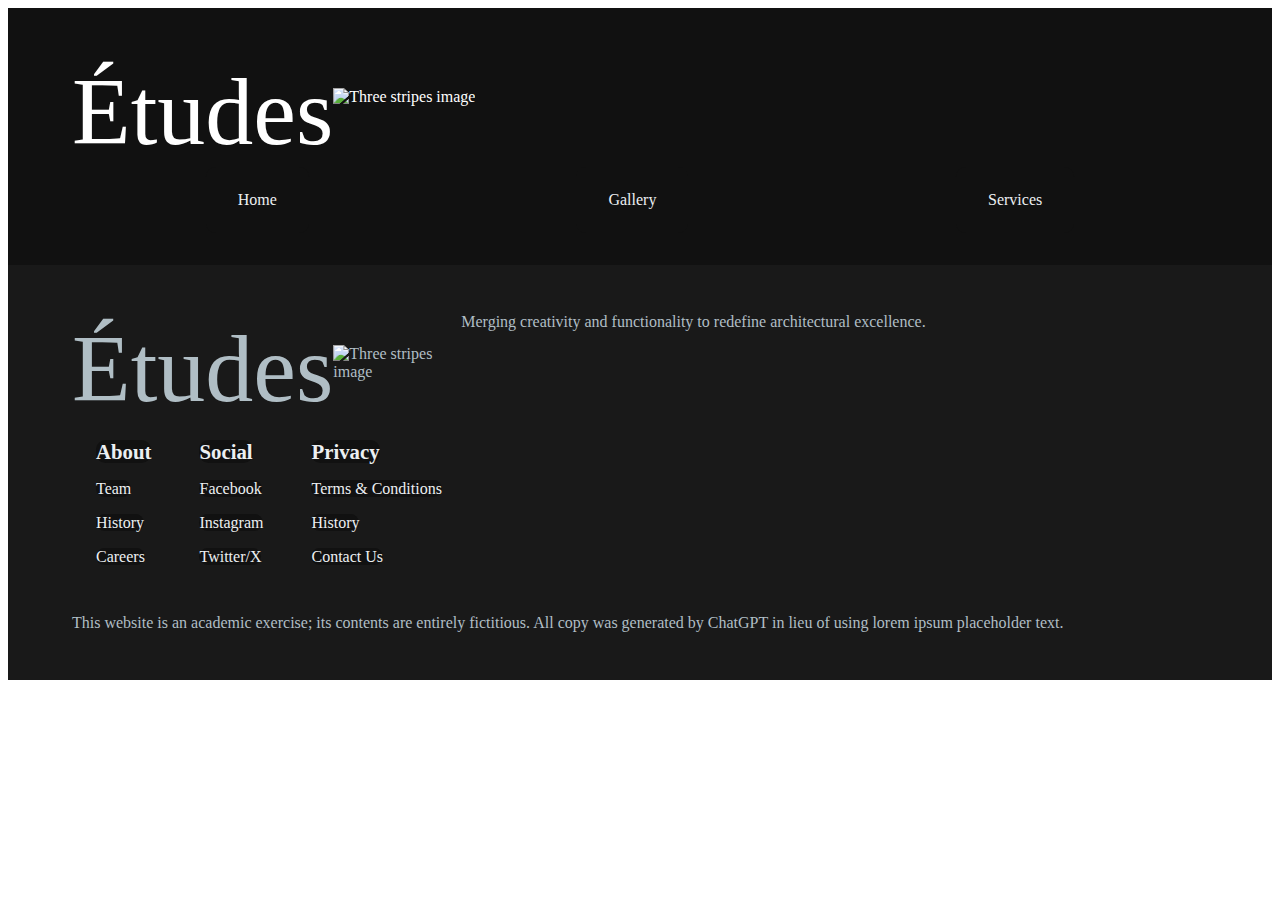
==== dmit-1530-assignment-1-start/gallery.html @ 37e44d44 "Starting page 2 small size view" ====
<!DOCTYPE html>
<html lang="en">

<head>
    <meta charset="UTF-8">
    <meta name="viewport" content="width=device-width, initial-scale=1.0">

    <!-- Additional Meta Information -->
    <meta name="author" content="Jane Griggs | JaneGriggs on GitHub">
    <meta name="description"
        content="This is a fictitious architectural firm, for DMIT1530 - Assignment 1, used to assess student understanding of flexbox layouts, relative units, media queries and responsive Web Design. ">

    <title>Architectural Excellence</title>

    <!-- Stylesheets -->
    <link rel="stylesheet" href="css/reset.css">
    <link rel="stylesheet" href="css/styles.css">
</head>

<body>
    <header>
        <div class="flex-header">
            <p class="logo-text">Études</p>
            <img src="img/ix.png" alt="Three stripes image">
        </div>
        <nav>
            <a href="index.html">Home</a>
            <a href="gallery.html">Gallery</a>
            <a href="services.html">Services</a>
        </nav>
    </header>
    <main>

    </main>
    <footer>
        <p class="logo-text">Études</p>
        <img src="img/ix.png" alt="Three stripes image">
        <p>Merging creativity and functionality to redefine architectural excellence.</p>
        <nav>
            <ul>
                <li><a href="about.html">About</a></li>
                <li><a href="team.html">Team</a></li>
                <li><a href="history.html">History</a></li>
                <li><a href="careers.html">Careers</a></li>
            </ul>
            <ul>
                <li><a href="social.html">Social</a></li>
                <li><a href="#">Facebook</a></li>
                <li><a href="#">Instagram</a></li>
                <li><a href="#">Twitter/X</a></li>
            </ul>
            <ul>
                <li><a href="privacy.html">Privacy</a></li>
                <li><a href="terms.html">Terms & Conditions</a></li>
                <li><a href="history.html">History</a></li>
                <li><a href="contact.html">Contact Us</a></li>
            </ul>
        </nav>

        <p>This website is an academic exercise; its contents are entirely fictitious. All copy was generated by ChatGPT
            in lieu of using lorem ipsum placeholder text.</p>
    </footer>
</body>

</html>
---- dmit-1530-assignment-1-start/css/styles.css ----
.libre-baskerville-bold {
    font-family: "Libre Baskerville", serif;
    font-weight: 700;
    font-style: normal;
}

:root {
    --blue-grey-50: #ECEFF1;
    --blue-grey-100: #CFD8DC;
    --blue-grey-200: #B0BEC5;
    --blue-grey-900: #263238;
    --annie-setter: #78909C;

    --header-background: #111111;
    --footer-background: #191919;
    --header-footer-color: #ffffff;
}

header {

    background-color: var(--header-background);
    color: #fff;
    padding: 2rem 4rem;
}

.flex-header {
    display: flex;
    flex-direction: row;
    max-height: 11rem;

}

.logo-text {
    font-family: "Libre Baskerville", serif;
    font-size: 6em;
    margin-top: 1rem;
    margin-bottom: 0;
}

div img {
    max-width: 10em;
    max-height: 8em;
    margin-top: 3rem;
    padding-bottom: 3rem;
}

header nav {
    display: flex;
    flex-wrap: wrap;
    justify-content: space-around;
}

header nav p {
    font-size: 1.4rem;
}

h2,
body {
    color: #000;
    text-align: center;
}

h2 {
    font-family: sans-serif;
    font-weight: 400;
    font-size: 2.8rem;
    margin-top: 0;
}

h2:first-child {
    padding-top: 4rem;
}

h3 {
    font-size: 1.5rem;
}

section {
    padding-left: 4rem;
    padding-right: 4rem;
}

.asterisk {
    font-size: 4rem;
    margin: 0rem;
    max-height: 4rem;
}

.asterisk-first {
    padding-top: 6rem;
    margin-top: 0rem;
    font-size: 4rem;
    max-height: 4rem;
}

section p {
    font-size: 1.3rem;
    margin-bottom: 4rem;
}

.annie-setter {
    padding-bottom: 4rem;
    background-color: var(--annie-setter);
    color: var(--blue-grey-50);
}

.annie-setter p {
    margin-bottom: 1rem;
}

.annie-setter h2 {
    color: var(--blue-grey-50);
}

section:first-child {
    background-color: var(--blue-grey-50);
}

main section img {

    border-radius: 2rem;
    margin: 3rem 0rem;
    padding: 2rem 0rem;
}

a {
    padding: 1.5rem 2rem;
    background-color: var(--header-background);
    border: #000 solid 2px round;
    border-radius: .60rem;
    text-decoration: none;
    color: var(--blue-grey-50);
}

.your-world {
    font-size: 2.5rem;
    margin-top: 0rem;
}

.section-two {
    background-color: var(--blue-grey-100);
    padding-bottom: 2rem;
}

.section-two img {
    margin-bottom: 0rem;
}

.asterisk-left {
    text-align: left;
    font-size: 4rem;
    margin: 0rem;
    max-height: 4rem;
}

.list-heading {
    text-align: left;
    font-size: 1.5rem;
    font-weight: bold;
    margin-bottom: 1rem;
}

ul {
    padding: 0rem 1.5rem;
}

li {
    text-align: left;
    margin-bottom: 1rem;
    font-size: 1.2rem;
}

span {
    font-weight: bold;
    font-size: 1.2rem;
}

.section-three {
    background-color: var(--blue-grey-900);
    padding: 5rem 2.5rem;
}

.section-three div {
    border: #fff solid 2px;
    background-color: white;
    border-radius: .60rem;
    padding: 0rem 2rem 6rem 2rem;

}

footer {
    display: flex;
    flex-wrap: wrap;
    background-color: var(--footer-background);
    color: #fff;
    padding: 2rem 4rem;
}

footer img {
    max-width: 8em;
    max-height: 6em;
    margin-top: 3rem;
    padding-bottom: 1.5rem;
}

footer:nth-child(3) {
    color: var(--blue-grey-200);
    text-align: left;
}

footer nav {
    display: flex;
    flex-direction: row;
    color: white;
}

footer ul {
    justify-content: center;
}

footer li {
    font-size: 1rem;
    list-style-type: none;
    text-align: left;

}

footer li a {
    padding: 0;
}

footer nav ul li:first-child {
    font-weight: bold;
    font-size: 1.3rem;
}

footer p:last-child {
    color: var(--blue-grey-200);
    text-align: center;

}
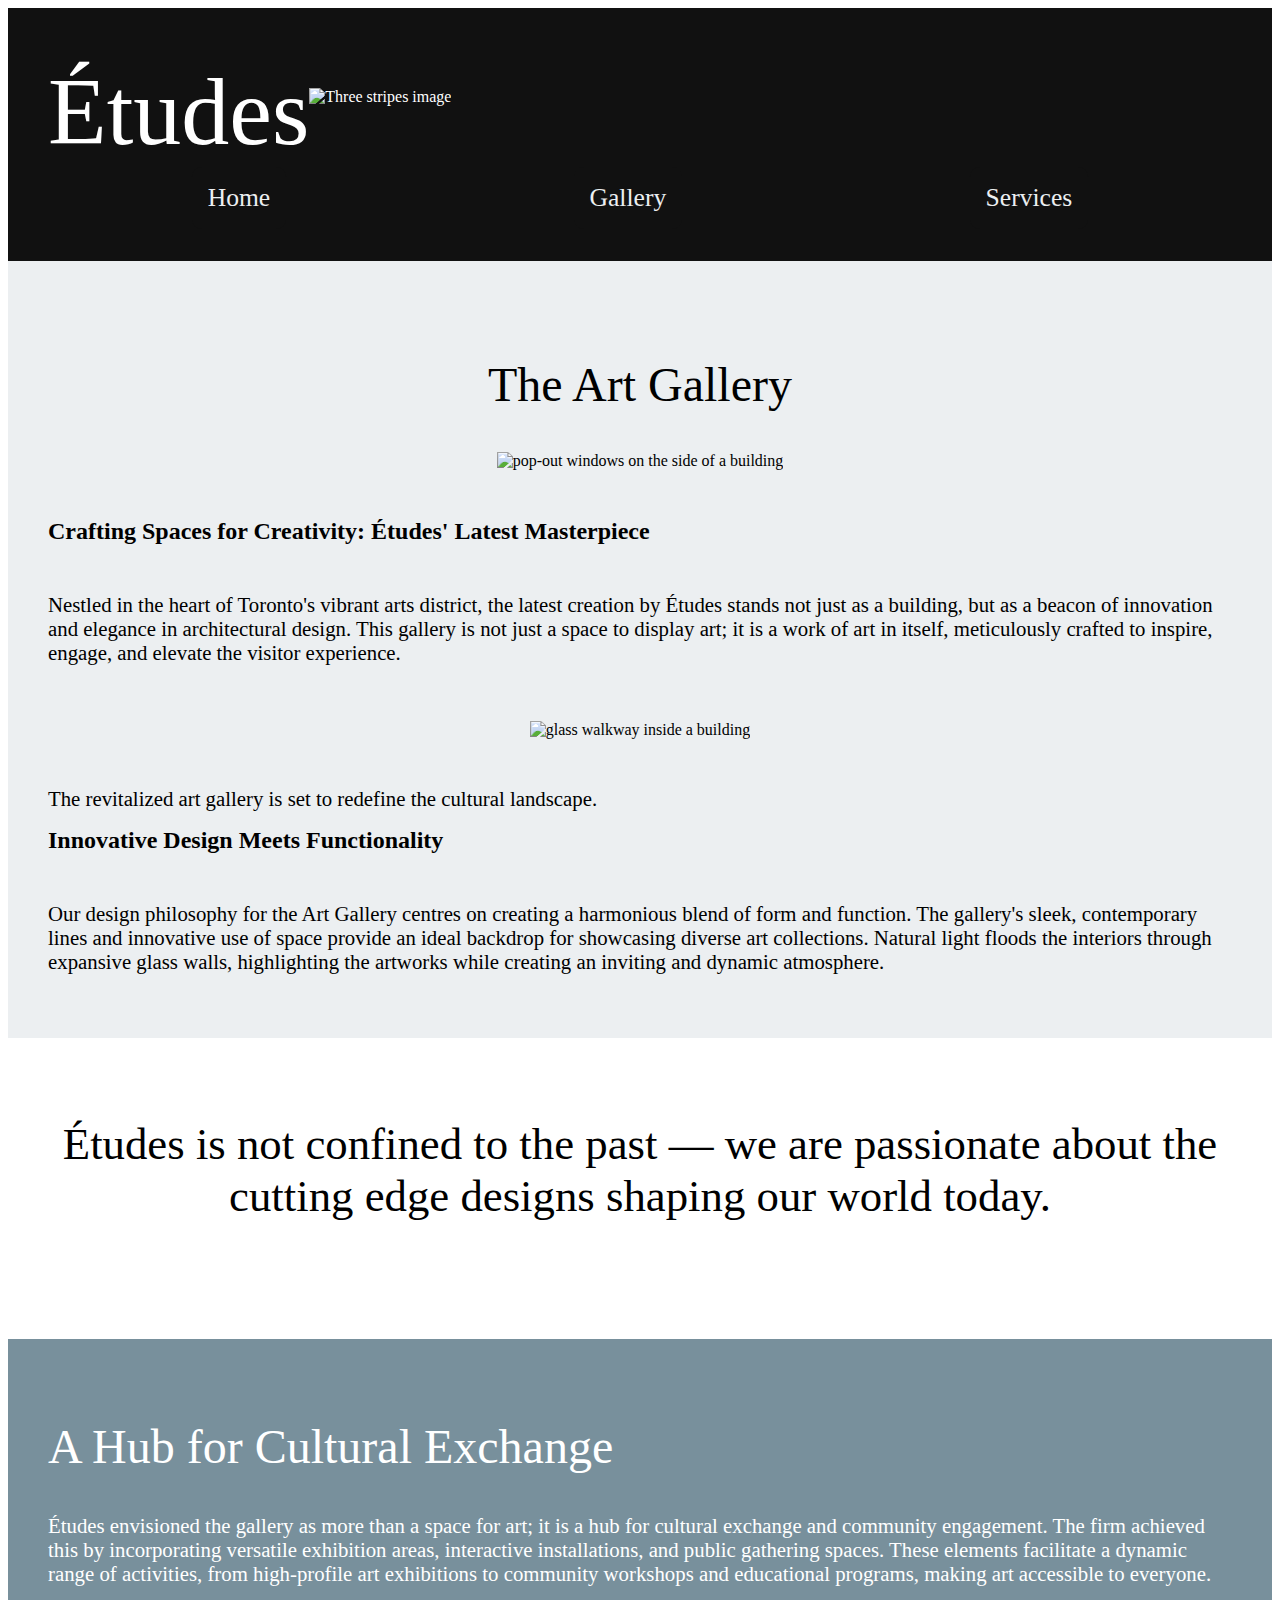
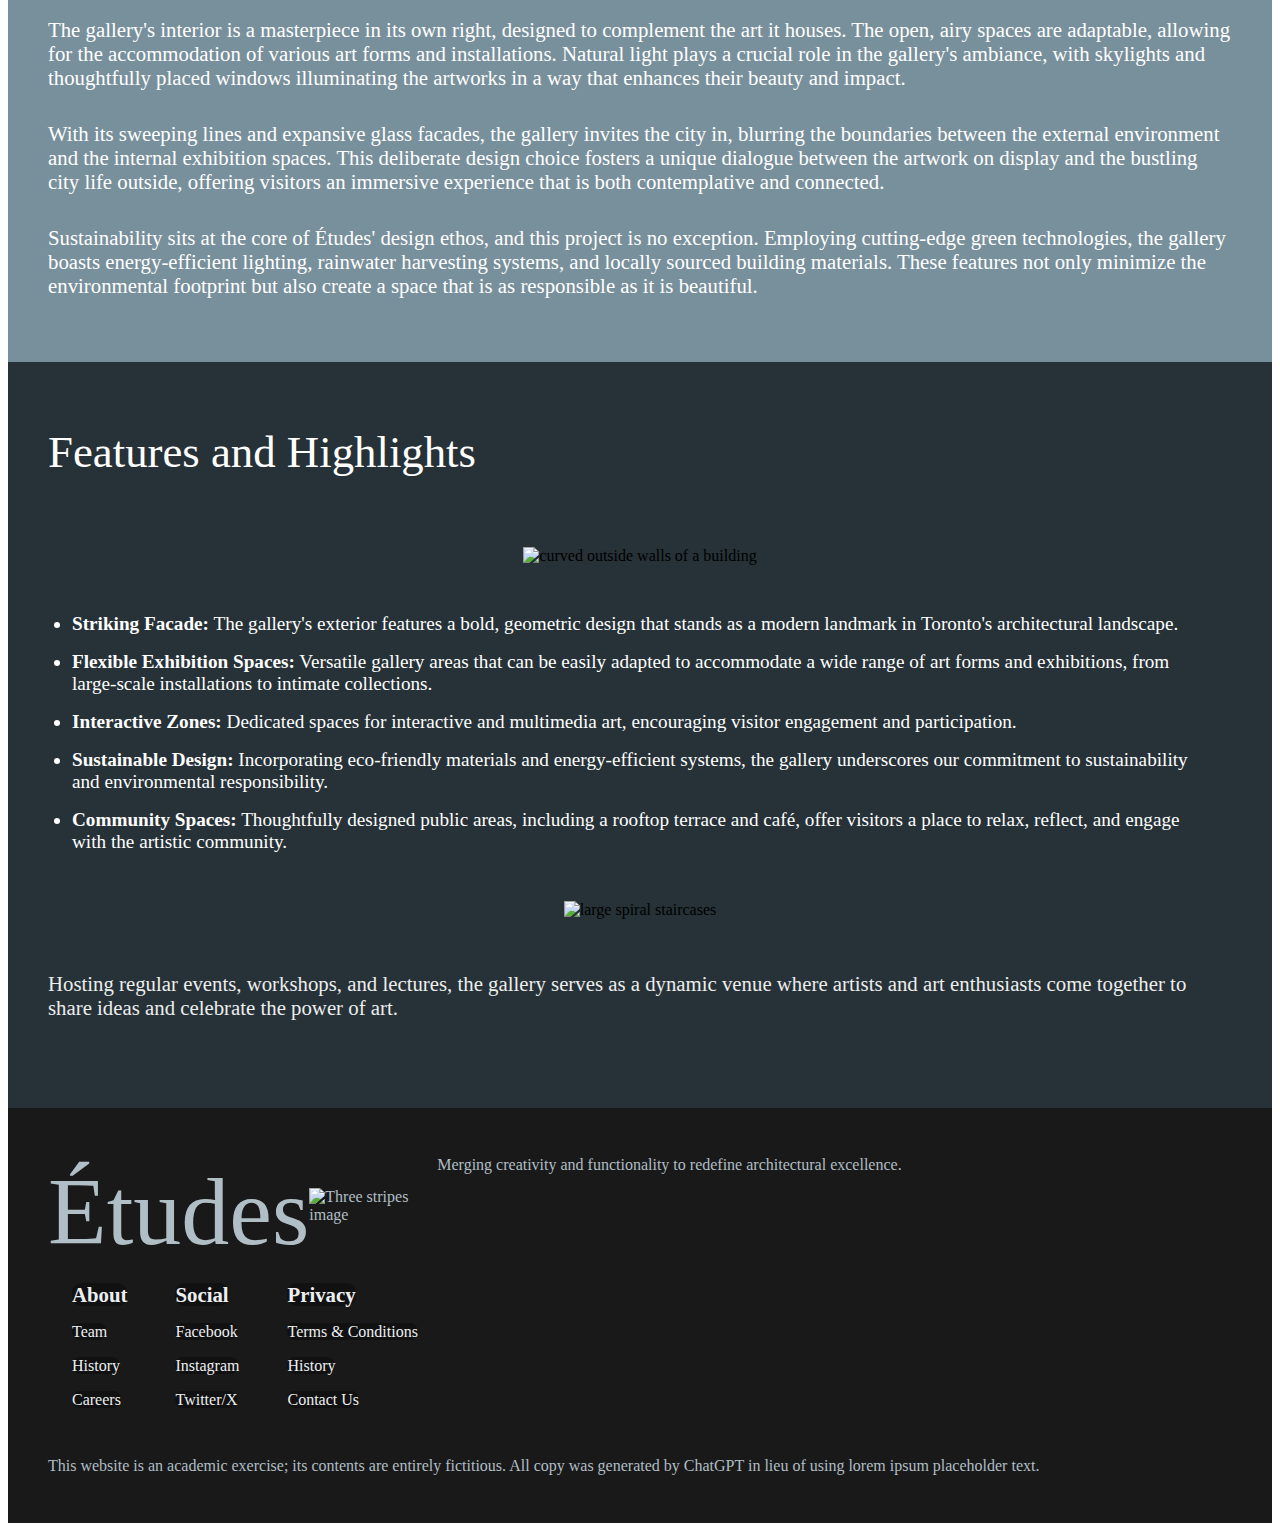
==== commit 5c6d0ebf: "Page 2 small image created" ====
--- a/dmit-1530-assignment-1-start/gallery.html
+++ b/dmit-1530-assignment-1-start/gallery.html
@@ -10,7 +10,7 @@
     <meta name="description"
         content="This is a fictitious architectural firm, for DMIT1530 - Assignment 1, used to assess student understanding of flexbox layouts, relative units, media queries and responsive Web Design. ">
 
-    <title>Architectural Excellence</title>
+    <title>The Art Gallery</title>
 
     <!-- Stylesheets -->
     <link rel="stylesheet" href="css/reset.css">
@@ -30,7 +30,86 @@
         </nav>
     </header>
     <main>
+        <section class="gallery-one">
+            <h2>The Art Gallery</h2>
+            <img src="img/vii.webp" alt="pop-out windows on the side of a building">
 
+            <h3>Crafting Spaces for Creativity: Études' Latest Masterpiece</h3>
+            <p>Nestled in the heart of Toronto's
+                vibrant arts district, the latest creation by Études stands not just as a building, but as a beacon of
+                innovation and elegance in architectural design. This gallery is not just a space to display art; it is
+                a work of art in itself, meticulously crafted to inspire, engage, and elevate the visitor experience.
+            </p>
+
+            <img src="img/iv.webp" alt="glass walkway inside a building">
+            <p>The revitalized art gallery is set to redefine the cultural landscape.</p>
+
+            <h3>Innovative Design Meets Functionality</h3>
+            <p>Our design philosophy for the Art Gallery centres on creating a harmonious blend of form
+                and function. The gallery's sleek, contemporary lines and innovative use of space provide an ideal
+                backdrop for showcasing diverse art collections. Natural light floods the interiors through expansive
+                glass walls, highlighting the artworks while creating an inviting and dynamic atmosphere.</p>
+        </section>
+        <section class="gallery-two">
+            <h2>Études is not confined to the past — we are passionate about the cutting edge designs shaping our world
+                today.</h2>
+        </section>
+        <section class="gallery-three">
+
+            <h2>A Hub for Cultural Exchange</h2>
+            <p>Études envisioned the gallery as more than a space for art; it is a hub for cultural exchange and
+                community engagement. The firm achieved this by incorporating versatile exhibition areas, interactive
+                installations,
+                and public gathering spaces. These elements facilitate a dynamic range of activities, from high-profile
+                art exhibitions to community workshops and educational programs, making art accessible to everyone.</p>
+
+            <p>The gallery's interior is a masterpiece in its own right, designed to complement the art it houses. The
+                open, airy spaces are adaptable, allowing for the accommodation of various art forms and installations.
+                Natural light plays a crucial role in the gallery's ambiance, with skylights and thoughtfully placed
+                windows illuminating the artworks in a way that enhances their beauty and impact.</p>
+
+            <p>With its sweeping lines and expansive glass facades, the gallery invites the city in, blurring the
+                boundaries between the external environment and the internal exhibition spaces. This deliberate design
+                choice
+                fosters a unique dialogue between the artwork on display and the bustling city life outside, offering
+                visitors an immersive experience that is both contemplative and connected.</p>
+
+            <p>Sustainability sits at the core of Études' design ethos, and this project is no exception. Employing
+                cutting-edge green technologies, the gallery boasts energy-efficient lighting, rainwater harvesting
+                systems,
+                and locally sourced building materials. These features not only minimize the environmental footprint but
+                also
+                create a space that is as responsible as it is beautiful.</p>
+        </section>
+        <section class="gallery-four">
+
+            <h2>Features and Highlights</h2>
+            <img src="img/v.webp" alt="curved outside walls of a building">
+
+            <ul>
+                <li><span>Striking Facade:</span> The gallery's exterior features a bold, geometric design that stands
+                    as a modern
+                    landmark in Toronto's architectural landscape.</li>
+                <li><span>Flexible Exhibition Spaces:</span> Versatile gallery areas that can be easily adapted to
+                    accommodate a wide
+                    range of art forms and exhibitions, from
+                    large-scale installations to intimate collections.</li>
+                <li><span>Interactive Zones:</span> Dedicated spaces for interactive and multimedia art, encouraging
+                    visitor
+                    engagement and participation.</li>
+                <li><span>Sustainable Design:</span> Incorporating eco-friendly materials and energy-efficient
+                    systems, the gallery
+                    underscores our commitment to
+                    sustainability and environmental responsibility.</li>
+                <li><span>Community Spaces:</span> Thoughtfully designed public areas, including a rooftop terrace and
+                    café, offer
+                    visitors a place to relax, reflect, and engage with the artistic community.</li>
+            </ul>
+
+            <img src="img/i.webp" alt="large spiral staircases">
+            <p>Hosting regular events, workshops, and lectures, the gallery serves as a dynamic venue where artists and
+                art enthusiasts come together to share ideas and celebrate the power of art.</p>
+        </section>
     </main>
     <footer>
         <p class="logo-text">Études</p>
--- a/dmit-1530-assignment-1-start/css/styles.css
+++ b/dmit-1530-assignment-1-start/css/styles.css
@@ -8,19 +8,23 @@
     --blue-grey-50: #ECEFF1;
     --blue-grey-100: #CFD8DC;
     --blue-grey-200: #B0BEC5;
+    --blue-grey-800: #37474f;
     --blue-grey-900: #263238;
     --annie-setter: #78909C;
+    --ED-text-color: #EDEDED;
+
 
     --header-background: #111111;
     --footer-background: #191919;
-    --header-footer-color: #ffffff;
-}
-
+    --white: #ffffff;
+}
+
+/*Header remains the same for all pages per assignment specs*/
 header {
 
     background-color: var(--header-background);
-    color: #fff;
-    padding: 2rem 4rem;
+    color: var(--white);
+    padding: 2rem 2.5rem;
 }
 
 .flex-header {
@@ -50,8 +54,10 @@
     justify-content: space-around;
 }
 
-header nav p {
-    font-size: 1.4rem;
+header nav a {
+    font-size: 1.6rem;
+    padding: 1rem 1rem;
+
 }
 
 h2,
@@ -76,8 +82,8 @@
 }
 
 section {
-    padding-left: 4rem;
-    padding-right: 4rem;
+    padding-left: 2.5rem;
+    padding-right: 2.5rem;
 }
 
 .asterisk {
@@ -188,12 +194,13 @@
 
 }
 
+/*Footer remains the same for all pages per assignment specs*/
 footer {
     display: flex;
     flex-wrap: wrap;
     background-color: var(--footer-background);
     color: #fff;
-    padding: 2rem 4rem;
+    padding: 2rem 2.5rem;
 }
 
 footer img {
@@ -211,7 +218,7 @@
 footer nav {
     display: flex;
     flex-direction: row;
-    color: white;
+    color: var(--white);
 }
 
 footer ul {
@@ -238,4 +245,98 @@
     color: var(--blue-grey-200);
     text-align: center;
 
-}+}
+
+/*MEDIA QUERIES FOR HOME PAGE*/
+
+
+
+/*THE FOLLOWING CSS IS FOR GALLERY PAGE*/
+
+/*  --blue-grey-50: #ECEFF1;
+    --blue-grey-100: #CFD8DC;
+    --blue-grey-200: #B0BEC5;
+    --blue-grey-900: #263238;
+    --annie-setter: #78909C;
+*/
+.gallery-one {
+    padding-bottom: 3rem;
+}
+
+.gallery-one h2 {
+    margin: 0 auto;
+    padding-top: 6rem;
+    font-family: "Libre Baskerville", serif;
+    font-size: 3rem;
+    font-weight: 500;
+}
+
+.gallery-one img {
+    margin: 0 auto;
+    padding-top: 2.5rem;
+}
+
+.gallery-one p,
+.gallery-one h3 {
+    text-align: left;
+    margin-bottom: 1rem;
+    margin-top: 1rem;
+}
+
+.gallery-one h3 {
+    padding-bottom: 2rem;
+}
+
+.gallery-two h2 {
+    font-family: "Libre Baskerville", serif;
+    font-weight: 300;
+    padding-top: 5rem;
+    padding-bottom: 5rem;
+}
+
+.gallery-three {
+    background-color: var(--annie-setter);
+    text-align: left;
+    color: var(--white);
+    padding-bottom: 2rem;
+}
+
+.gallery-three h2 {
+    padding-top: 5rem;
+    color: var(--white);
+    font-family: "Libre Baskerville", serif;
+    text-align: left;
+    font-size: 3rem;
+}
+
+.gallery-three p {
+    margin-bottom: 2rem;
+}
+
+.gallery-four {
+    background-color: var(--blue-grey-900);
+    padding-bottom: 1.5rem;
+}
+
+.gallery-four h2 {
+    font-family: "Libre Baskerville", serif;
+    text-align: left;
+    color: var(--white);
+}
+
+.gallery-four img {
+    width: 100%;
+    margin: 0 auto;
+}
+
+.gallery-four li {
+    color: var(--white);
+}
+
+.gallery-four p {
+    text-align: left;
+    color: var(--ED-text-color);
+
+}
+
+/*MEDIA QUERIES FOR GALLERY PAGE*/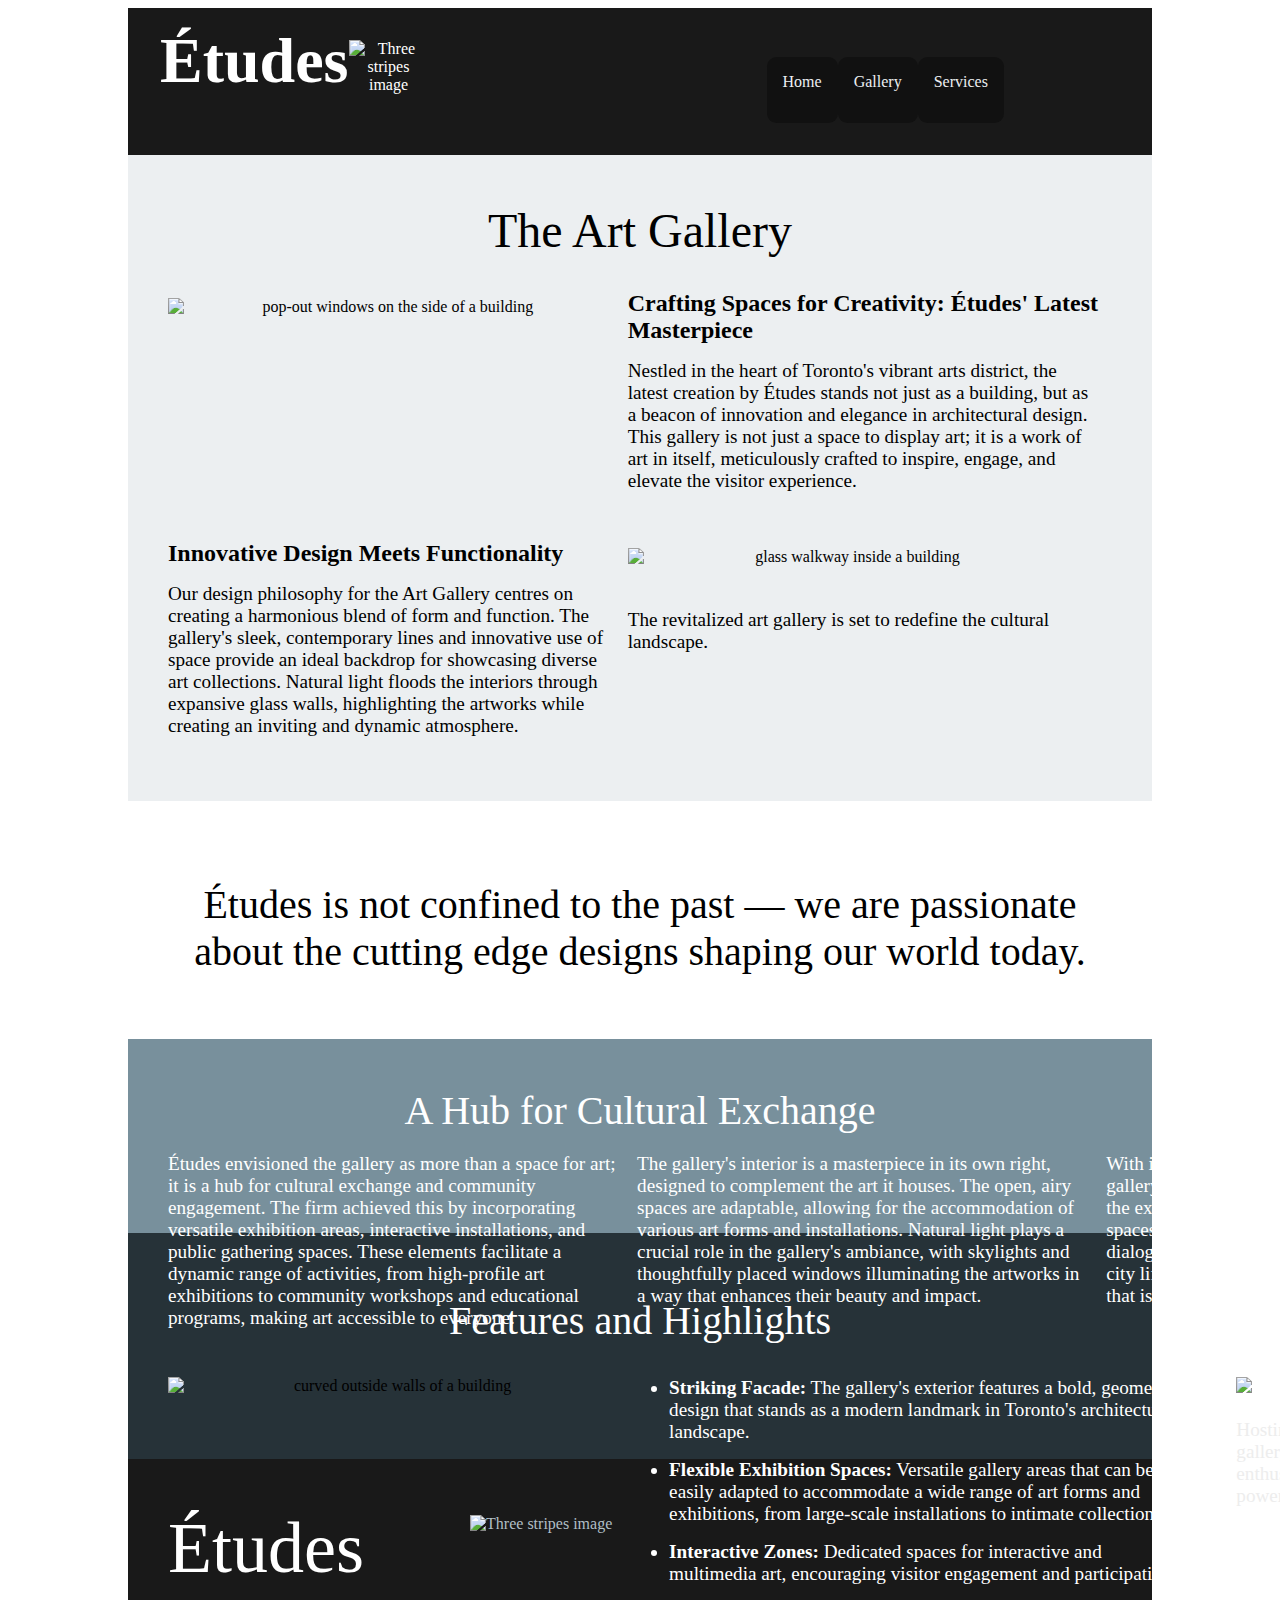
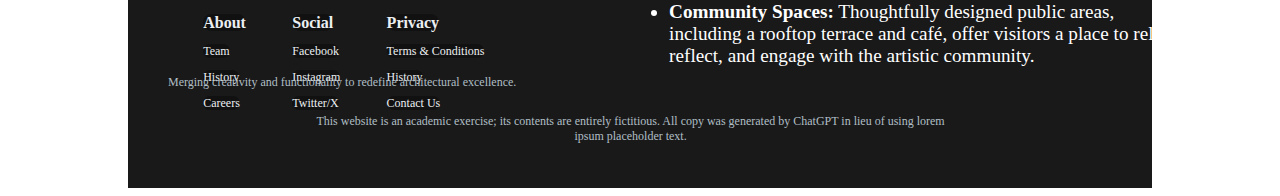
==== commit 5ee837f2: "Medium screens for both pages done" ====
--- a/dmit-1530-assignment-1-start/gallery.html
+++ b/dmit-1530-assignment-1-start/gallery.html
@@ -18,127 +18,172 @@
 </head>
 
 <body>
-    <header>
-        <div class="flex-header">
+    <div class="gallery-container">
+        <header>
+            <h1 class="logo-text-header">Études</h1>
+            <img src="img/ix.png" alt="Three stripes image">
+            <nav>
+                <a href="index.html">Home</a>
+                <a href="gallery.html">Gallery</a>
+                <a href="services.html">Services</a>
+            </nav>
+
+        </header>
+        <main>
+            <section class="gallery-one">
+                <h2>The Art Gallery</h2>
+                <div class="gallery-flex">
+                    <img src="img/vii.webp" alt="pop-out windows on the side of a building">
+                    <div>
+                        <h3>Crafting Spaces for Creativity: Études' Latest Masterpiece</h3>
+                        <p>Nestled in the heart of Toronto's
+                            vibrant arts district, the latest creation by Études stands not just as a building, but as a
+                            beacon
+                            of
+                            innovation and elegance in architectural design. This gallery is not just a space to display
+                            art; it
+                            is
+                            a work of art in itself, meticulously crafted to inspire, engage, and elevate the visitor
+                            experience.
+                        </p>
+                    </div>
+                </div>
+                <div class="gallery-reverse-flex">
+                    <div class="gallery-reverse-flex-image">
+                        <img src="img/iv.webp" alt="glass walkway inside a building">
+                        <p>The revitalized art gallery is set to redefine the cultural landscape.</p>
+                    </div>
+                    <div>
+                        <h3>Innovative Design Meets Functionality</h3>
+                        <p>Our design philosophy for the Art Gallery centres on creating a harmonious blend of form
+                            and function. The gallery's sleek, contemporary lines and innovative use of space provide an
+                            ideal
+                            backdrop for showcasing diverse art collections. Natural light floods the interiors through
+                            expansive
+                            glass walls, highlighting the artworks while creating an inviting and dynamic atmosphere.
+                        </p>
+                    </div>
+                </div>
+            </section>
+            <section class="gallery-two">
+                <h2>Études is not confined to the past — we are passionate about the cutting edge designs shaping our
+                    world
+                    today.</h2>
+            </section>
+            <section class="gallery-three">
+
+                <h2>A Hub for Cultural Exchange</h2>
+                <div>
+                    <p>Études envisioned the gallery as more than a space for art; it is a hub for cultural exchange and
+                        community engagement. The firm achieved this by incorporating versatile exhibition areas,
+                        interactive
+                        installations,
+                        and public gathering spaces. These elements facilitate a dynamic range of activities, from
+                        high-profile
+                        art exhibitions to community workshops and educational programs, making art accessible to
+                        everyone.
+                    </p>
+
+                    <p>The gallery's interior is a masterpiece in its own right, designed to complement the art it
+                        houses.
+                        The
+                        open, airy spaces are adaptable, allowing for the accommodation of various art forms and
+                        installations.
+                        Natural light plays a crucial role in the gallery's ambiance, with skylights and thoughtfully
+                        placed
+                        windows illuminating the artworks in a way that enhances their beauty and impact.</p>
+
+                    <p>With its sweeping lines and expansive glass facades, the gallery invites the city in, blurring
+                        the
+                        boundaries between the external environment and the internal exhibition spaces. This deliberate
+                        design
+                        choice
+                        fosters a unique dialogue between the artwork on display and the bustling city life outside,
+                        offering
+                        visitors an immersive experience that is both contemplative and connected.</p>
+
+                    <p>Sustainability sits at the core of Études' design ethos, and this project is no exception.
+                        Employing
+                        cutting-edge green technologies, the gallery boasts energy-efficient lighting, rainwater
+                        harvesting
+                        systems,
+                        and locally sourced building materials. These features not only minimize the environmental
+                        footprint
+                        but
+                        also
+                        create a space that is as responsible as it is beautiful.</p>
+                </div>
+            </section>
+            <section class="gallery-four">
+
+                <h2>Features and Highlights</h2>
+                <div>
+                    <img src="img/v.webp" alt="curved outside walls of a building">
+
+                    <ul>
+                        <li><span>Striking Facade:</span> The gallery's exterior features a bold, geometric design that
+                            stands
+                            as a modern
+                            landmark in Toronto's architectural landscape.</li>
+                        <li><span>Flexible Exhibition Spaces:</span> Versatile gallery areas that can be easily adapted
+                            to
+                            accommodate a wide
+                            range of art forms and exhibitions, from
+                            large-scale installations to intimate collections.</li>
+                        <li><span>Interactive Zones:</span> Dedicated spaces for interactive and multimedia art,
+                            encouraging
+                            visitor
+                            engagement and participation.</li>
+                        <li class="hide-me"><span>Sustainable Design:</span> Incorporating eco-friendly materials and
+                            energy-efficient
+                            systems, the gallery
+                            underscores our commitment to
+                            sustainability and environmental responsibility.</li>
+                        <li><span>Community Spaces:</span> Thoughtfully designed public areas, including a rooftop
+                            terrace
+                            and
+                            café, offer
+                            visitors a place to relax, reflect, and engage with the artistic community.</li>
+                    </ul>
+
+                    <img src="img/i.webp" alt="large spiral staircases">
+                    <p>Hosting regular events, workshops, and lectures, the gallery serves as a dynamic venue where
+                        artists
+                        and
+                        art enthusiasts come together to share ideas and celebrate the power of art.</p>
+                </div>
+            </section>
+        </main>
+        <footer>
             <p class="logo-text">Études</p>
             <img src="img/ix.png" alt="Three stripes image">
-        </div>
-        <nav>
-            <a href="index.html">Home</a>
-            <a href="gallery.html">Gallery</a>
-            <a href="services.html">Services</a>
-        </nav>
-    </header>
-    <main>
-        <section class="gallery-one">
-            <h2>The Art Gallery</h2>
-            <img src="img/vii.webp" alt="pop-out windows on the side of a building">
+            <p>Merging creativity and functionality to redefine architectural excellence.</p>
+            <nav>
+                <ul>
+                    <li><a href="about.html">About</a></li>
+                    <li><a href="team.html">Team</a></li>
+                    <li><a href="history.html">History</a></li>
+                    <li><a href="careers.html">Careers</a></li>
+                </ul>
+                <ul>
+                    <li><a href="social.html">Social</a></li>
+                    <li><a href="#">Facebook</a></li>
+                    <li><a href="#">Instagram</a></li>
+                    <li><a href="#">Twitter/X</a></li>
+                </ul>
+                <ul>
+                    <li><a href="privacy.html">Privacy</a></li>
+                    <li><a href="terms.html">Terms & Conditions</a></li>
+                    <li><a href="history.html">History</a></li>
+                    <li><a href="contact.html">Contact Us</a></li>
+                </ul>
+            </nav>
 
-            <h3>Crafting Spaces for Creativity: Études' Latest Masterpiece</h3>
-            <p>Nestled in the heart of Toronto's
-                vibrant arts district, the latest creation by Études stands not just as a building, but as a beacon of
-                innovation and elegance in architectural design. This gallery is not just a space to display art; it is
-                a work of art in itself, meticulously crafted to inspire, engage, and elevate the visitor experience.
-            </p>
-
-            <img src="img/iv.webp" alt="glass walkway inside a building">
-            <p>The revitalized art gallery is set to redefine the cultural landscape.</p>
-
-            <h3>Innovative Design Meets Functionality</h3>
-            <p>Our design philosophy for the Art Gallery centres on creating a harmonious blend of form
-                and function. The gallery's sleek, contemporary lines and innovative use of space provide an ideal
-                backdrop for showcasing diverse art collections. Natural light floods the interiors through expansive
-                glass walls, highlighting the artworks while creating an inviting and dynamic atmosphere.</p>
-        </section>
-        <section class="gallery-two">
-            <h2>Études is not confined to the past — we are passionate about the cutting edge designs shaping our world
-                today.</h2>
-        </section>
-        <section class="gallery-three">
-
-            <h2>A Hub for Cultural Exchange</h2>
-            <p>Études envisioned the gallery as more than a space for art; it is a hub for cultural exchange and
-                community engagement. The firm achieved this by incorporating versatile exhibition areas, interactive
-                installations,
-                and public gathering spaces. These elements facilitate a dynamic range of activities, from high-profile
-                art exhibitions to community workshops and educational programs, making art accessible to everyone.</p>
-
-            <p>The gallery's interior is a masterpiece in its own right, designed to complement the art it houses. The
-                open, airy spaces are adaptable, allowing for the accommodation of various art forms and installations.
-                Natural light plays a crucial role in the gallery's ambiance, with skylights and thoughtfully placed
-                windows illuminating the artworks in a way that enhances their beauty and impact.</p>
-
-            <p>With its sweeping lines and expansive glass facades, the gallery invites the city in, blurring the
-                boundaries between the external environment and the internal exhibition spaces. This deliberate design
-                choice
-                fosters a unique dialogue between the artwork on display and the bustling city life outside, offering
-                visitors an immersive experience that is both contemplative and connected.</p>
-
-            <p>Sustainability sits at the core of Études' design ethos, and this project is no exception. Employing
-                cutting-edge green technologies, the gallery boasts energy-efficient lighting, rainwater harvesting
-                systems,
-                and locally sourced building materials. These features not only minimize the environmental footprint but
-                also
-                create a space that is as responsible as it is beautiful.</p>
-        </section>
-        <section class="gallery-four">
-
-            <h2>Features and Highlights</h2>
-            <img src="img/v.webp" alt="curved outside walls of a building">
-
-            <ul>
-                <li><span>Striking Facade:</span> The gallery's exterior features a bold, geometric design that stands
-                    as a modern
-                    landmark in Toronto's architectural landscape.</li>
-                <li><span>Flexible Exhibition Spaces:</span> Versatile gallery areas that can be easily adapted to
-                    accommodate a wide
-                    range of art forms and exhibitions, from
-                    large-scale installations to intimate collections.</li>
-                <li><span>Interactive Zones:</span> Dedicated spaces for interactive and multimedia art, encouraging
-                    visitor
-                    engagement and participation.</li>
-                <li><span>Sustainable Design:</span> Incorporating eco-friendly materials and energy-efficient
-                    systems, the gallery
-                    underscores our commitment to
-                    sustainability and environmental responsibility.</li>
-                <li><span>Community Spaces:</span> Thoughtfully designed public areas, including a rooftop terrace and
-                    café, offer
-                    visitors a place to relax, reflect, and engage with the artistic community.</li>
-            </ul>
-
-            <img src="img/i.webp" alt="large spiral staircases">
-            <p>Hosting regular events, workshops, and lectures, the gallery serves as a dynamic venue where artists and
-                art enthusiasts come together to share ideas and celebrate the power of art.</p>
-        </section>
-    </main>
-    <footer>
-        <p class="logo-text">Études</p>
-        <img src="img/ix.png" alt="Three stripes image">
-        <p>Merging creativity and functionality to redefine architectural excellence.</p>
-        <nav>
-            <ul>
-                <li><a href="about.html">About</a></li>
-                <li><a href="team.html">Team</a></li>
-                <li><a href="history.html">History</a></li>
-                <li><a href="careers.html">Careers</a></li>
-            </ul>
-            <ul>
-                <li><a href="social.html">Social</a></li>
-                <li><a href="#">Facebook</a></li>
-                <li><a href="#">Instagram</a></li>
-                <li><a href="#">Twitter/X</a></li>
-            </ul>
-            <ul>
-                <li><a href="privacy.html">Privacy</a></li>
-                <li><a href="terms.html">Terms & Conditions</a></li>
-                <li><a href="history.html">History</a></li>
-                <li><a href="contact.html">Contact Us</a></li>
-            </ul>
-        </nav>
-
-        <p>This website is an academic exercise; its contents are entirely fictitious. All copy was generated by ChatGPT
-            in lieu of using lorem ipsum placeholder text.</p>
-    </footer>
+            <p>This website is an academic exercise; its contents are entirely fictitious. All copy was generated by
+                ChatGPT
+                in lieu of using lorem ipsum placeholder text.</p>
+        </footer>
+    </div>
 </body>
 
 </html>--- a/dmit-1530-assignment-1-start/css/styles.css
+++ b/dmit-1530-assignment-1-start/css/styles.css
@@ -19,45 +19,47 @@
     --white: #ffffff;
 }
 
+.container {
+    max-width: 75rem;
+    min-width: 27.5rem;
+    margin: 0 auto;
+}
+
 /*Header remains the same for all pages per assignment specs*/
+
 header {
-
-    background-color: var(--header-background);
+    display: flex;
+    flex-wrap: wrap;
+    background-color: var(--footer-background);
     color: var(--white);
     padding: 2rem 2.5rem;
-}
-
-.flex-header {
-    display: flex;
-    flex-direction: row;
-    max-height: 11rem;
-
-}
-
-.logo-text {
-    font-family: "Libre Baskerville", serif;
-    font-size: 6em;
+    justify-content: center;
+}
+
+.logo-text-header {
+    font-family: "Libre Baskerville", serif;
+    font-size: 5.5em;
     margin-top: 1rem;
     margin-bottom: 0;
-}
-
-div img {
-    max-width: 10em;
-    max-height: 8em;
+    color: var(--white);
+}
+
+header img {
+    max-width: 6.5em;
+    max-height: 6.5em;
     margin-top: 3rem;
-    padding-bottom: 3rem;
+    padding-bottom: 2.5rem;
 }
 
 header nav {
     display: flex;
     flex-wrap: wrap;
-    justify-content: space-around;
+    justify-content: center;
 }
 
 header nav a {
-    font-size: 1.6rem;
-    padding: 1rem 1rem;
-
+    font-size: 1.2rem;
+    justify-content: center;
 }
 
 h2,
@@ -67,7 +69,7 @@
 }
 
 h2 {
-    font-family: sans-serif;
+    font-family: "Libre Baskerville", serif;
     font-weight: 400;
     font-size: 2.8rem;
     margin-top: 0;
@@ -195,19 +197,28 @@
 }
 
 /*Footer remains the same for all pages per assignment specs*/
+.logo-text {
+    font-family: "Libre Baskerville", serif;
+    font-size: 5em;
+    margin-top: 1rem;
+    margin-bottom: 0;
+    color: var(--white);
+}
+
 footer {
     display: flex;
     flex-wrap: wrap;
     background-color: var(--footer-background);
-    color: #fff;
+    color: var(--white);
     padding: 2rem 2.5rem;
 }
 
 footer img {
-    max-width: 8em;
-    max-height: 6em;
-    margin-top: 3rem;
-    padding-bottom: 1.5rem;
+    width: 9em;
+    height: 5em;
+    padding-left: 1rem;
+    margin-top: 2rem;
+
 }
 
 footer:nth-child(3) {
@@ -218,18 +229,26 @@
 footer nav {
     display: flex;
     flex-direction: row;
-    color: var(--white);
+    justify-content: flex-start;
+    color: var(--white);
+
+    width: 100%;
 }
 
 footer ul {
-    justify-content: center;
+
+    padding-left: 0rem;
+    padding-right: 20%;
+}
+
+footer ul:last-child {
+    padding-right: 0rem;
 }
 
 footer li {
     font-size: 1rem;
     list-style-type: none;
     text-align: left;
-
 }
 
 footer li a {
@@ -244,10 +263,9 @@
 footer p:last-child {
     color: var(--blue-grey-200);
     text-align: center;
-
-}
-
-/*MEDIA QUERIES FOR HOME PAGE*/
+}
+
+
 
 
 
@@ -259,6 +277,12 @@
     --blue-grey-900: #263238;
     --annie-setter: #78909C;
 */
+.gallery-container {
+    max-width: 64rem;
+    min-width: 27.5rem;
+    margin: 0 auto;
+}
+
 .gallery-one {
     padding-bottom: 3rem;
 }
@@ -339,4 +363,330 @@
 
 }
 
-/*MEDIA QUERIES FOR GALLERY PAGE*/+/*MEDIA QUERIES FOR HOME PAGE*/
+@media screen and (min-width:720px) {
+
+    header {
+        flex-wrap: wrap;
+        justify-content: flex-start;
+        padding: 0rem 0rem 2rem 2rem;
+
+    }
+
+    .logo-text-header {
+        font-family: "Libre Baskerville", serif;
+        font-size: 4em;
+        margin-top: 1rem;
+        margin-bottom: 0;
+        color: var(--white);
+    }
+
+    header img {
+        max-width: 5em;
+        max-height: 6em;
+        margin-top: 2rem;
+        padding-bottom: 1.8rem;
+    }
+
+    header nav {
+        display: flex;
+        justify-content: flex-end;
+        width: 58%;
+        align-items: flex-end;
+    }
+
+    header nav a {
+        font-size: 1rem;
+        padding: 1rem;
+        padding-bottom: 2rem;
+
+    }
+
+    h2 {
+        font-size: 2.5rem;
+    }
+
+    section p {
+        font-size: 1.2rem;
+    }
+
+    .flex-container {
+        display: flex;
+        flex-wrap: wrap;
+        gap: 2rem;
+    }
+
+    .flex-container div {
+        width: 45%;
+        text-align: left;
+    }
+
+    .flex-container p {
+        margin: 0rem;
+    }
+
+    section:nth-child(2) {
+        padding-bottom: 4rem;
+    }
+
+    .your-world {
+        margin-bottom: 0rem;
+    }
+
+    .flex-container-two {
+        display: flex;
+        flex-wrap: wrap;
+    }
+
+    .flex-container-two div {
+        width: 50%;
+        margin-bottom: 1rem;
+    }
+
+    .list-heading {
+        margin-top: 0rem;
+    }
+
+    .flex-container-two img {
+        width: 50%;
+        height: 5vh;
+    }
+
+    .reverse-flex {
+        display: flex;
+        flex-direction: row-reverse;
+        gap: 2rem;
+    }
+
+    .reverse-flex div {
+        width: 50%;
+        margin-bottom: 1rem;
+    }
+
+    .reverse-flex img {
+        width: 50%;
+        height: 5vh;
+    }
+
+    .section-three div {
+        width: 80%;
+        margin-left: 8vw;
+        padding-bottom: 5rem;
+    }
+
+    footer {
+        flex-direction: row;
+        flex-wrap: wrap;
+    }
+
+    footer nav {
+        order: 1;
+        width: 45vw;
+        padding-left: 2rem;
+
+    }
+
+    footer p:nth-child(3) {
+        order: 2;
+        width: 47%;
+        justify-content: center;
+        margin-top: 0rem;
+        font-size: .75rem;
+    }
+
+    footer p:last-child {
+        order: 3;
+        font-size: .75rem;
+        width: 68%;
+        margin-left: 15%;
+    }
+
+    .logo-text {
+        width: 32%;
+        height: 40%;
+        font-size: 4.5rem;
+    }
+
+    footer img {
+        width: 17%;
+        padding-left: 0rem;
+        margin-top: 1.5rem;
+    }
+
+    footer ul {
+        padding-right: 2.5rem;
+        margin-bottom: 0rem;
+        height: 4rem;
+    }
+
+    footer ul:last-child {
+        padding: 0rem;
+    }
+
+    footer li {
+        margin: .2rem;
+        font-size: .75rem;
+        padding-bottom: .5rem;
+    }
+
+    footer nav ul li:first-child {
+        font-size: 1rem;
+    }
+}
+
+
+/*MEDIA QUERIES FOR GALLERY PAGE*/
+@media screen and (min-width:720px) {
+
+    .gallery-one h2 {
+        padding-top: 3rem;
+    }
+
+    .gallery-flex {
+        display: flex;
+        flex-direction: row;
+        flex-wrap: wrap;
+        gap: 1rem;
+    }
+
+    .gallery-flex div {
+        width: 50%;
+    }
+
+    .gallery-flex h3 {
+        margin: 0rem;
+        padding-bottom: 0rem;
+        margin-top: 2rem;
+    }
+
+    .gallery-flex img {
+        width: 47%;
+        height: 5vh;
+        margin: 0rem;
+    }
+
+    .gallery-reverse-flex {
+        display: flex;
+        flex-direction: row-reverse;
+        flex-wrap: wrap;
+        gap: 1rem;
+        justify-content: flex-end;
+
+    }
+
+    .gallery-reverse-flex img {
+        width: 47%;
+        height: 5vh;
+    }
+
+    .gallery-reverse-flex div {
+        width: 47%;
+    }
+
+    .gallery-reverse-flex h3 {
+        margin: 0rem;
+        padding-bottom: 0rem;
+        margin-top: 2rem;
+    }
+
+    .gallery-reverse-flex-image {
+        display: flex;
+        flex-direction: column;
+
+    }
+
+    .gallery-reverse-flex-image img {
+        width: 100%;
+        margin-top: 0rem;
+        padding-bottom: 1rem;
+        border-radius: 0rem;
+    }
+
+    .gallery-reverse-flex-image p {
+        margin-top: 0rem;
+    }
+
+    .gallery-two h2 {
+        padding-bottom: 0rem;
+        margin-bottom: 0rem;
+    }
+
+    .gallery-three {
+        height: 18vh;
+    }
+
+    .gallery-three div {
+        display: flex;
+        flex-direction: column;
+        flex-wrap: wrap;
+        height: 18vh;
+        gap: 1rem;
+        width: 48%;
+
+    }
+
+    .gallery-three h2 {
+        font-size: 2.5rem;
+        text-align: center;
+        width: 100%;
+        padding-top: 3rem;
+        margin-bottom: 0rem;
+    }
+
+    .gallery-three div p {
+
+        width: 100%;
+        height: 6.5vh;
+        margin-bottom: 1rem;
+        font-size: 1.2rem;
+    }
+
+    .gallery-four {
+        height: 22.5vh;
+    }
+
+    .gallery-four div {
+        display: flex;
+        flex-direction: column;
+        flex-wrap: wrap;
+        height: 25vh;
+        gap: 1.5rem;
+    }
+
+    .gallery-four h2 {
+        text-align: center;
+    }
+
+    .gallery-four div img {
+        width: 48%;
+        margin: 0rem;
+        padding-top: 0rem;
+        padding-bottom: 0rem;
+        border-radius: 0rem;
+    }
+
+    .gallery-four div img:first-child {
+        height: 18.2vh;
+    }
+
+    .gallery-four ul {
+        width: 55%;
+        margin-bottom: 0rem;
+        margin-top: 0rem;
+    }
+
+    .gallery-four div li {
+        width: 100%;
+    }
+
+    .hide-me {
+        display: none;
+    }
+
+    .gallery-four p {
+        width: 48%;
+        margin-top: 0rem;
+    }
+
+
+}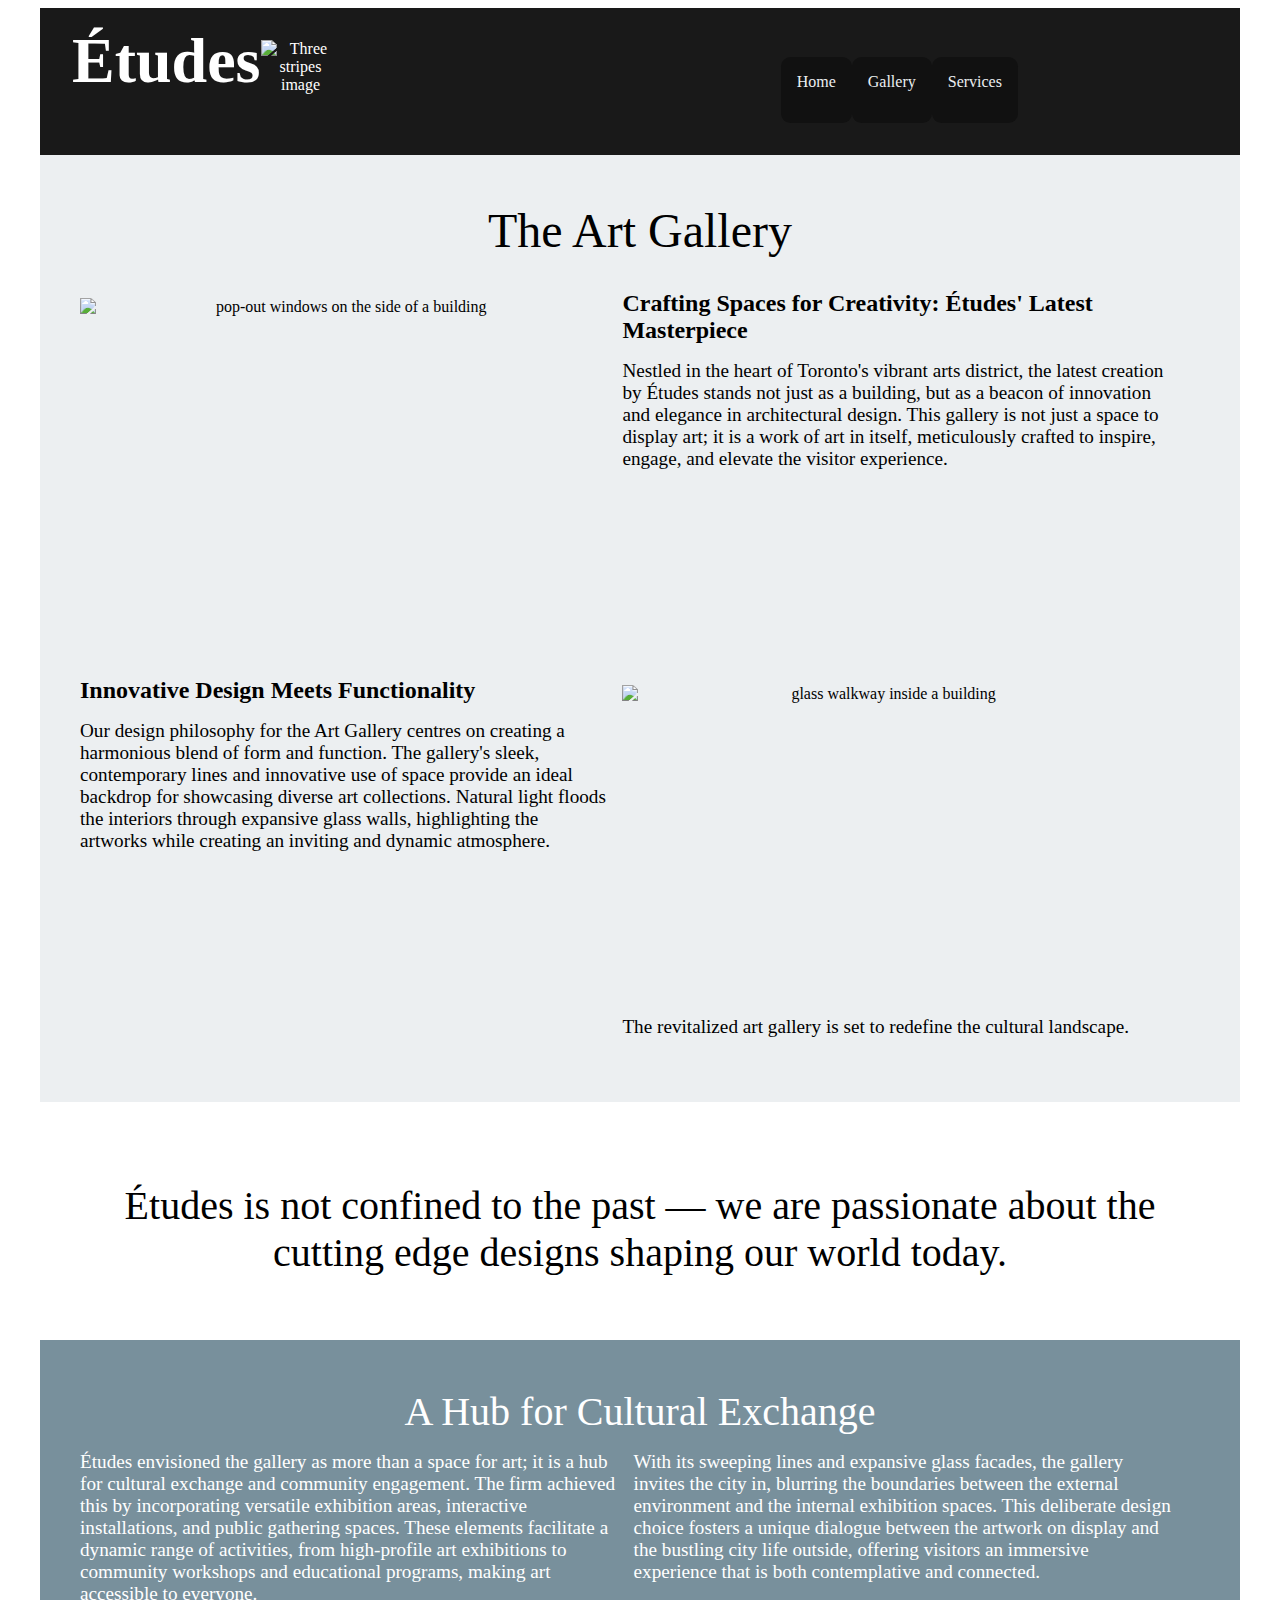
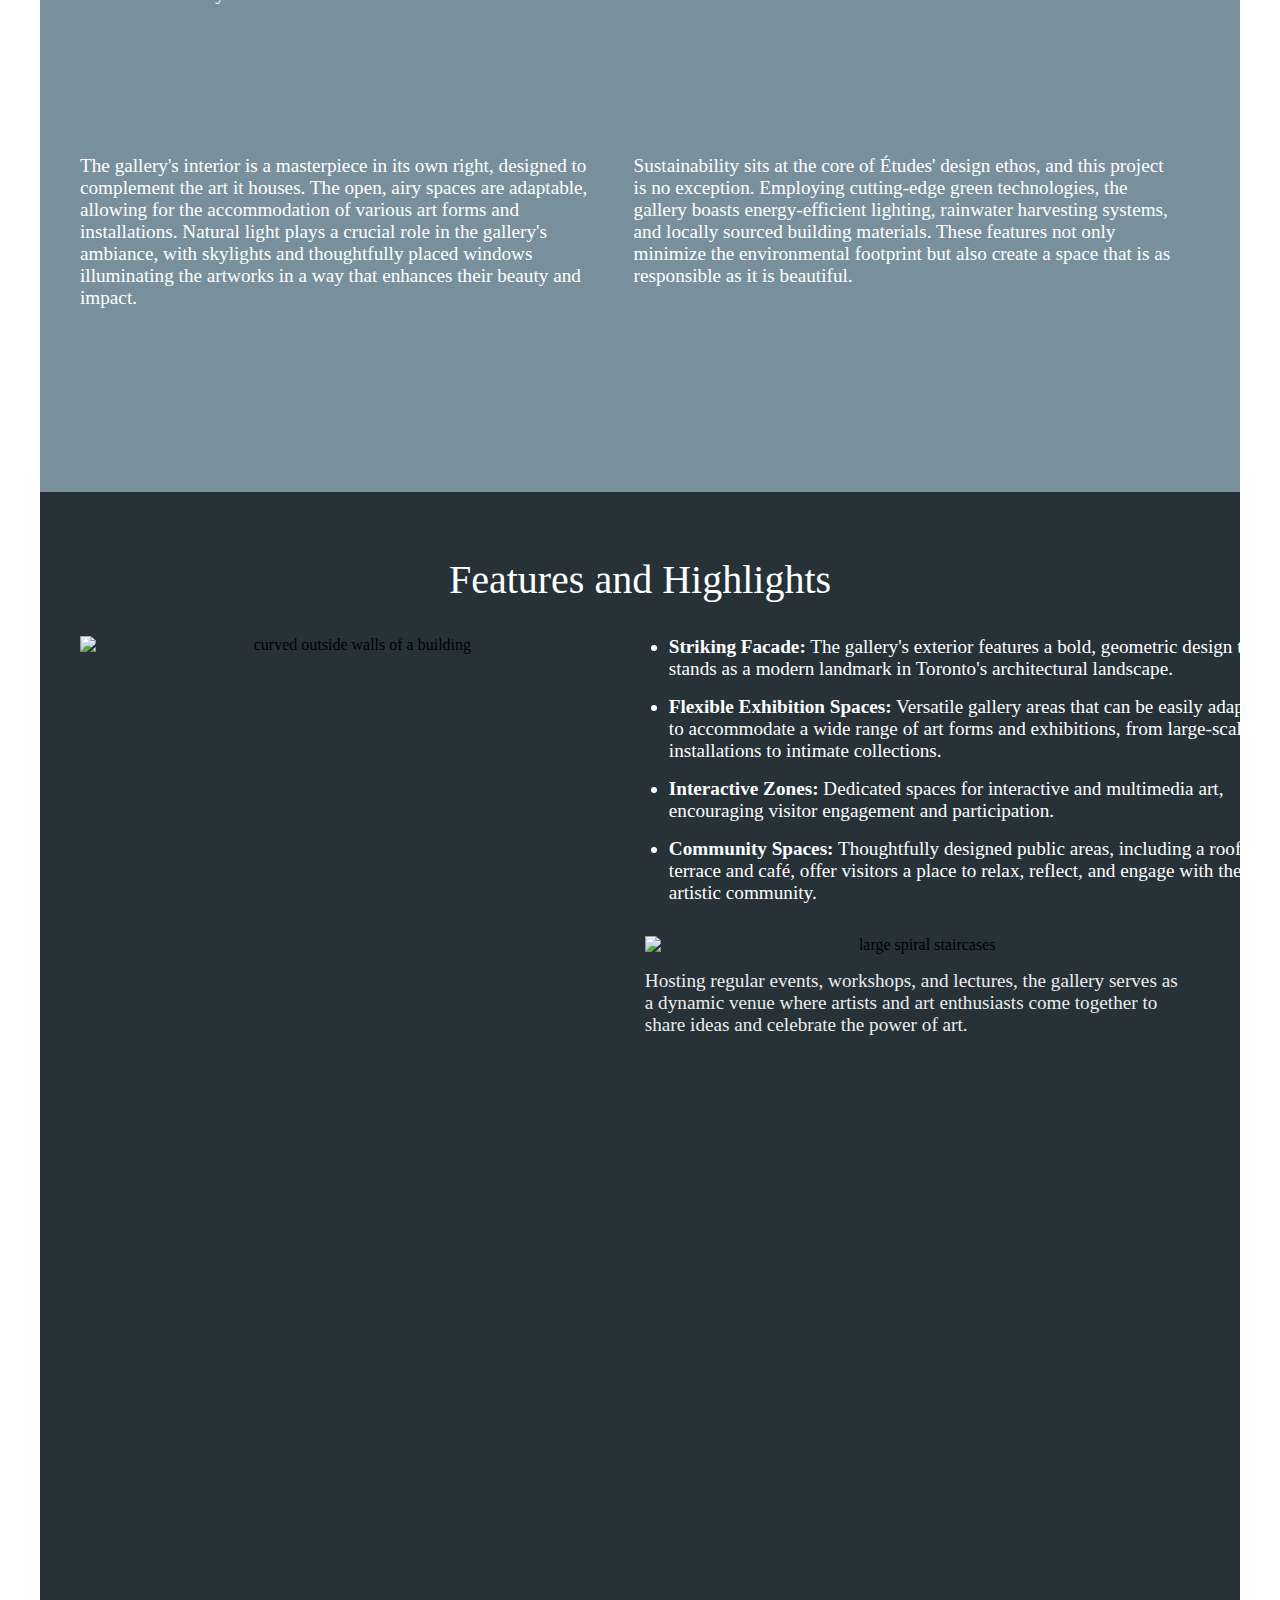
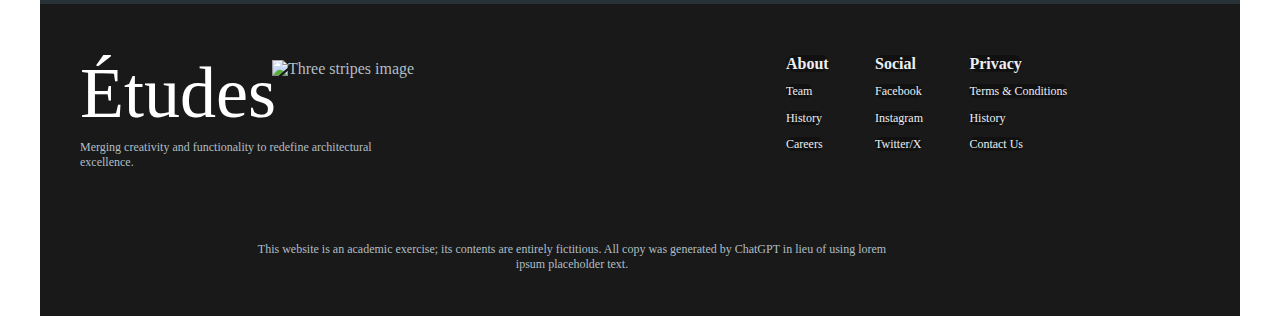
==== commit 75525e40: "Assignment 1 mostly finished" ====
--- a/dmit-1530-assignment-1-start/gallery.html
+++ b/dmit-1530-assignment-1-start/gallery.html
@@ -27,7 +27,6 @@
                 <a href="gallery.html">Gallery</a>
                 <a href="services.html">Services</a>
             </nav>
-
         </header>
         <main>
             <section class="gallery-one">
--- a/dmit-1530-assignment-1-start/css/styles.css
+++ b/dmit-1530-assignment-1-start/css/styles.css
@@ -11,8 +11,7 @@
     --blue-grey-800: #37474f;
     --blue-grey-900: #263238;
     --annie-setter: #78909C;
-    --ED-text-color: #EDEDED;
-
+    --ed-text-color: #EDEDED;
 
     --header-background: #111111;
     --footer-background: #191919;
@@ -73,10 +72,12 @@
     font-weight: 400;
     font-size: 2.8rem;
     margin-top: 0;
+
 }
 
 h2:first-child {
     padding-top: 4rem;
+
 }
 
 h3 {
@@ -134,7 +135,6 @@
 a {
     padding: 1.5rem 2rem;
     background-color: var(--header-background);
-    border: #000 solid 2px round;
     border-radius: .60rem;
     text-decoration: none;
     color: var(--blue-grey-50);
@@ -266,19 +266,10 @@
 }
 
 
-
-
-
 /*THE FOLLOWING CSS IS FOR GALLERY PAGE*/
 
-/*  --blue-grey-50: #ECEFF1;
-    --blue-grey-100: #CFD8DC;
-    --blue-grey-200: #B0BEC5;
-    --blue-grey-900: #263238;
-    --annie-setter: #78909C;
-*/
 .gallery-container {
-    max-width: 64rem;
+    max-width: 75rem;
     min-width: 27.5rem;
     margin: 0 auto;
 }
@@ -359,18 +350,16 @@
 
 .gallery-four p {
     text-align: left;
-    color: var(--ED-text-color);
-
-}
-
-/*MEDIA QUERIES FOR HOME PAGE*/
+    color: var(--ed-text-color);
+
+}
+
+/*HOME PAGE*/
 @media screen and (min-width:720px) {
-
     header {
         flex-wrap: wrap;
         justify-content: flex-start;
         padding: 0rem 0rem 2rem 2rem;
-
     }
 
     .logo-text-header {
@@ -399,7 +388,6 @@
         font-size: 1rem;
         padding: 1rem;
         padding-bottom: 2rem;
-
     }
 
     h2 {
@@ -449,7 +437,7 @@
 
     .flex-container-two img {
         width: 50%;
-        height: 5vh;
+        height: 50%;
     }
 
     .reverse-flex {
@@ -465,7 +453,7 @@
 
     .reverse-flex img {
         width: 50%;
-        height: 5vh;
+        height: 50%;
     }
 
     .section-three div {
@@ -483,12 +471,12 @@
         order: 1;
         width: 45vw;
         padding-left: 2rem;
-
+        justify-content: flex-end;
     }
 
     footer p:nth-child(3) {
         order: 2;
-        width: 47%;
+        width: 21em;
         justify-content: center;
         margin-top: 0rem;
         font-size: .75rem;
@@ -502,7 +490,7 @@
     }
 
     .logo-text {
-        width: 32%;
+        width: 12rem;
         height: 40%;
         font-size: 4.5rem;
     }
@@ -534,8 +522,7 @@
     }
 }
 
-
-/*MEDIA QUERIES FOR GALLERY PAGE*/
+/*GALLERY PAGE*/
 @media screen and (min-width:720px) {
 
     .gallery-one h2 {
@@ -561,7 +548,7 @@
 
     .gallery-flex img {
         width: 47%;
-        height: 5vh;
+        height: 35vh;
         margin: 0rem;
     }
 
@@ -571,12 +558,11 @@
         flex-wrap: wrap;
         gap: 1rem;
         justify-content: flex-end;
-
     }
 
     .gallery-reverse-flex img {
         width: 47%;
-        height: 5vh;
+        height: 35vh;
     }
 
     .gallery-reverse-flex div {
@@ -592,7 +578,6 @@
     .gallery-reverse-flex-image {
         display: flex;
         flex-direction: column;
-
     }
 
     .gallery-reverse-flex-image img {
@@ -612,17 +597,16 @@
     }
 
     .gallery-three {
-        height: 18vh;
+        height: 62rem;
     }
 
     .gallery-three div {
         display: flex;
         flex-direction: column;
-        flex-wrap: wrap;
-        height: 18vh;
+        height: 60rem;
+        flex-wrap: wrap;
         gap: 1rem;
         width: 48%;
-
     }
 
     .gallery-three h2 {
@@ -636,21 +620,19 @@
     .gallery-three div p {
 
         width: 100%;
-        height: 6.5vh;
-        margin-bottom: 1rem;
+        height: 42vh;
+        margin-bottom: 2rem;
         font-size: 1.2rem;
     }
 
-    .gallery-four {
-        height: 22.5vh;
-    }
+
 
     .gallery-four div {
         display: flex;
         flex-direction: column;
         flex-wrap: wrap;
-        height: 25vh;
-        gap: 1.5rem;
+        height: 70rem;
+        gap: 1rem;
     }
 
     .gallery-four h2 {
@@ -658,7 +640,7 @@
     }
 
     .gallery-four div img {
-        width: 48%;
+        width: 49%;
         margin: 0rem;
         padding-top: 0rem;
         padding-bottom: 0rem;
@@ -666,7 +648,7 @@
     }
 
     .gallery-four div img:first-child {
-        height: 18.2vh;
+        height: 65rem;
     }
 
     .gallery-four ul {
@@ -687,6 +669,108 @@
         width: 48%;
         margin-top: 0rem;
     }
-
+}
+
+/*HOME PAGE*/
+@media screen and (min-width:960px) {
+
+    .container {
+        max-width: 1200px;
+        margin: 0 auto;
+    }
+
+    .flex-container div {
+        width: 30%;
+
+    }
+
+    .flex-container-two {
+        flex-wrap: wrap;
+    }
+
+    .flex-container-two div {
+        width: 28em;
+
+    }
+
+    .flex-container-two img {
+        width: 26em;
+        height: 20em;
+        margin-top: 0rem;
+    }
+
+    .reverse-flex {
+        flex-wrap: wrap;
+    }
+
+    .reverse-flex div {
+        width: 28em;
+        margin-bottom: 0rem;
+    }
+
+    .reverse-flex img {
+        width: 26em;
+        height: 20em;
+        margin-top: 0rem;
+    }
+
+    .reverse-flex li:last-child {
+        margin-bottom: 0rem;
+    }
+
+    .architecture-container {
+        display: flex;
+        flex-direction: row;
+    }
+
+    footer p:nth-child(3) {
+        width: 28%;
+    }
+
+    footer p:last-child {
+        padding-top: 3rem;
+        width: 54em;
+        justify-content: center;
+    }
+}
+
+/*GALLERY PAGE*/
+@media screen and (min-width:960px) {
+
+    .gallery-container {
+        max-width: 1200px;
+        margin: 0 auto;
+    }
+
+    .gallery-three {
+        height: 45rem;
+    }
+
+    .gallery-three div {
+        height: 43.5rem;
+    }
+
+    .gallery-three div p {
+        height: 18rem;
+        margin-top: 0rem;
+        margin-bottom: 0rem;
+    }
+
+    .gallery-three h2 {
+        margin-bottom: 1rem;
+    }
+
+    .gallery-four div {
+        height: 59rem;
+
+    }
+
+    .gallery-four div img:first-child {
+        height: 54rem;
+    }
+
+    .gallery-four div ul {
+        padding-right: 3rem;
+    }
 
 }